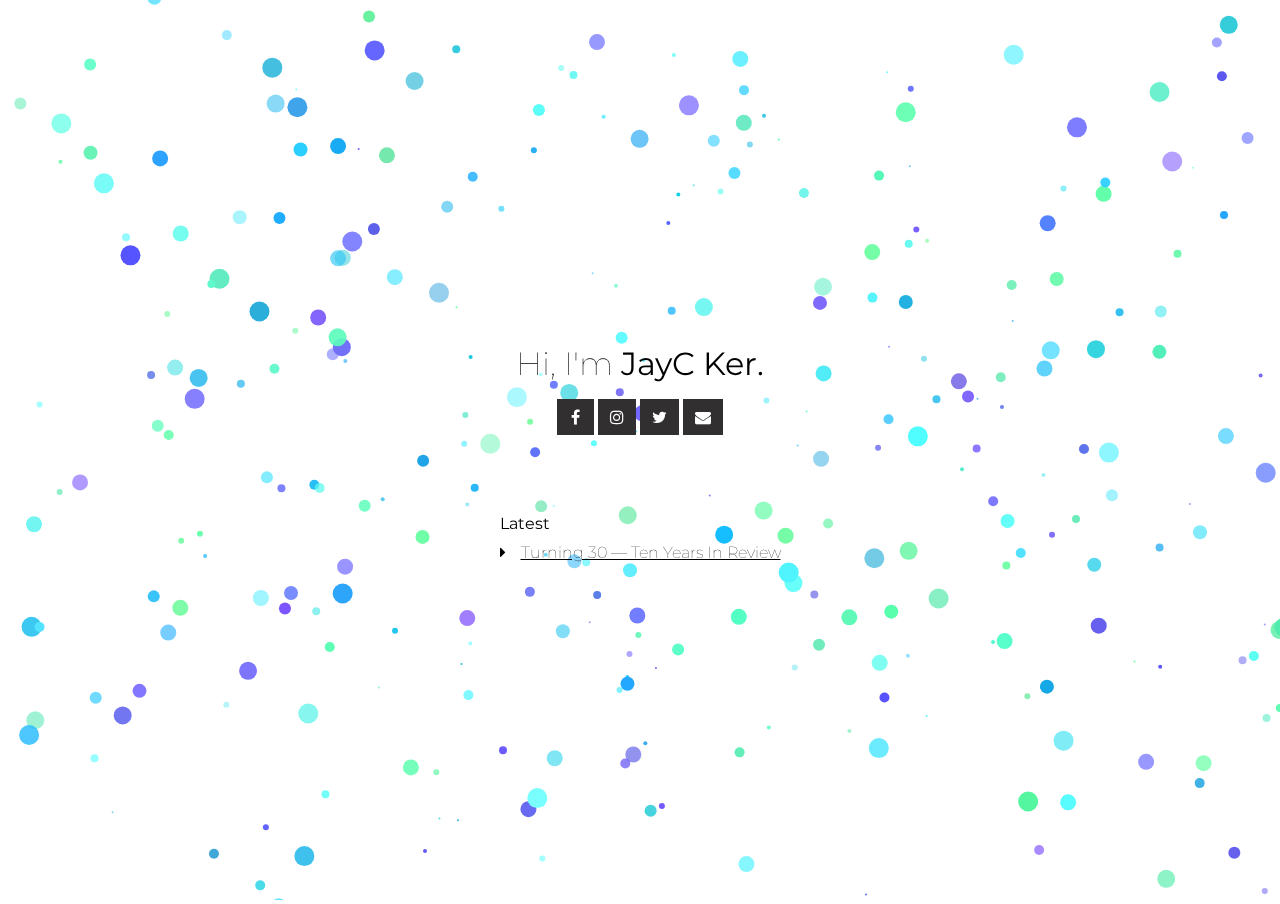
==== index.html @ e63155d9 "Add link to Ten Years in Review" ====
<!DOCTYPE html>
<html>
	<head>
		<title>JayC Ker</title>
		<meta name="viewport" content="width=device-width, initial-scale=1">
		<link rel="apple-touch-icon" sizes="180x180" href="apple-touch-icon.png">
		<link rel="icon" type="image/png" sizes="32x32" href="favicon-32x32.png">
		<link rel="icon" type="image/png" sizes="16x16" href="favicon-16x16.png">
		<link rel="manifest" href="site.webmanifest">
		<link rel="stylesheet" href="https://cdnjs.cloudflare.com/ajax/libs/font-awesome/4.7.0/css/font-awesome.min.css">
		<link rel="preconnect" href="https://fonts.gstatic.com">
		<link href="https://fonts.googleapis.com/css2?family=Montserrat&display=swap" rel="stylesheet">



		<style>
			html,
			body {
			  height: 100%;
			  width: 100%;
			  margin: 0;
			  padding: 0;
			  cursor: pointer;
			}
			canvas {
			  width: 100%;
		      height: 100%;
			  border: 1px soild white;
			}
		</style>



		<style>
			body {
				font-family: 'Montserrat', sans-serif;
				font-weight: lighter;
			}

			.flex-container {
				display: flex;
				flex-direction: column;
			}
			.center {
				display: flex;
				justify-content: center;
				align-items: center;
				height: 100%;
				
				
			}
			.main-container {
				position: absolute;
				left: 25%;
				right: 25%;
			}

			a {
				text-decoration: none;
				color: #000;
			}
			p > a:hover{
				color: #d9d9d9;
				text-decoration:  underline;
			}
			h1,
			h2,
			h3,
			h4,
			h5,
			h6 {
				font-weight: lighter;
				margin:  1% 0 1% 0;
			}
			._12 {
				font-size: 1.2em;
			}
			._14 {
				font-size: 1.4em;
			}
			ul {
				padding:0;
				list-style: none;
			}
			.footer-social-icons {
				display:block;
				margin: 0 auto;
			}
			.social-icon {
				color: #fff;
			}
			ul.social-icons {
				margin-top: 10px;
			}
			.social-icons li {
				vertical-align: top;
				display: inline;
				height: 100px;
			}
			.social-icons a {
				color: #fff;
				text-decoration: none;
			}
			.fa-facebook {
				padding:10px 14px;
				-o-transition:.5s;
				-ms-transition:.5s;
				-moz-transition:.5s;
				-webkit-transition:.5s;
				transition: .5s;
				background-color: #322f30;
			}
			.fa-facebook:hover {
				background-color: #3d5b99;
			}
			.fa-instagram {
				padding:10px 12px;
				-o-transition:.5s;
				-ms-transition:.5s;
				-moz-transition:.5s;
				-webkit-transition:.5s;
				transition: .5s;
				background-color: #322f30;
			}
			.fa-instagram:hover {
				background: #f09433; 
				background: -moz-linear-gradient(45deg, #f09433 0%, #e6683c 25%, #dc2743 50%, #cc2366 75%, #bc1888 100%); 
				background: -webkit-linear-gradient(45deg, #f09433 0%,#e6683c 25%,#dc2743 50%,#cc2366 75%,#bc1888 100%); 
				background: linear-gradient(45deg, #f09433 0%,#e6683c 25%,#dc2743 50%,#cc2366 75%,#bc1888 100%); 
				filter: progid:DXImageTransform.Microsoft.gradient( startColorstr='#f09433', endColorstr='#bc1888',GradientType=1 );
			}
			.fa-envelope {
				padding:10px 12px;
				-o-transition:.5s;
				-ms-transition:.5s;
				-moz-transition:.5s;
				-webkit-transition:.5s;
				transition: .5s;
				background-color: #322f30;
			}
			.fa-envelope:hover {
				background-color: #00aced;
			}
			.fa-twitter {
				padding:10px 12px;
				-o-transition:.5s;
				-ms-transition:.5s;
				-moz-transition:.5s;
				-webkit-transition:.5s;
				transition: .5s;
				background-color: #322f30;
			}
			.fa-twitter:hover {
				background-color: #00aced;
			}
			.fa-rss {
				padding:10px 14px;
				-o-transition:.5s;
				-ms-transition:.5s;
				-moz-transition:.5s;
				-webkit-transition:.5s;
				transition: .5s;
				background-color: #322f30;
			}
			.fa-rss:hover {
				background-color: #eb8231;
			}
			.fa-youtube {
				padding:10px 14px;
				-o-transition:.5s;
				-ms-transition:.5s;
				-moz-transition:.5s;
				-webkit-transition:.5s;
				transition: .5s;
				background-color: #322f30;
			}
			.fa-youtube:hover {
				background-color: #e64a41;
			}
			.fa-linkedin {
				padding:10px 14px;
				-o-transition:.5s;
				-ms-transition:.5s;
				-moz-transition:.5s;
				-webkit-transition:.5s;
				transition: .5s;
				background-color: #322f30;
			}
			.fa-linkedin:hover {
				background-color: #0073a4;
			}
			.fa-github {
				padding:10px 14px;
				-o-transition:.5s;
				-ms-transition:.5s;
				-moz-transition:.5s;
				-webkit-transition:.5s;
				transition: .5s;
				background-color: #322f30;
			}
			.fa-github:hover {
				background-color: #5a32a3;
			}

			.latest-posts i {
				margin-right:  15px;
			}

			.latest-posts .title {
				margin-bottom:  10px;
			}


			.latest-posts a {
				text-decoration: underline;
			}

		</style>

	</head>
	<body>
		


		<div class="flex-container center main-container">
			<h1>Hi, I'm <strong>JayC Ker.</strong></h1>
			<div class="footer-social-icons">
			    <ul class="social-icons">
			        <li><a href="https://www.facebook.com/jiachiun" target="_blank" class="social-icon"> <i class="fa fa-facebook"></i></a></li>
			        <li><a href="https://www.instagram.com/jayc_ker/" target="_blank" class="social-icon"> <i class="fa fa-instagram"></i></a></li>
				<li><a href="https://twitter.com/jayc_ker" target="_blank" class="social-icon"> <i class="fa fa-twitter"></i></a></li>
			        <li><a href="mailto:hello@jaycker.com" target="_blank" class="social-icon"> <i class="fa fa-envelope"></i></a></li>
			    </ul>
			</div>

			<div class="latest-posts" style="margin-top: 60px">
				<h4 class="title"><strong>Latest</strong></h4>

				<a href="/ten-years-in-review"><i class="fa fa-caret-right"></i>Turning 30 — Ten Years In Review</a>
		
			</div>
		</div>
		<canvas id="canvas"></canvas>

	</body>
</html>


<script>
	// Little Canvas things
	var canvas = document.querySelector("#canvas"),
	ctx = canvas.getContext('2d');

	// Set Canvas to be window size
	canvas.width = canvas.clientWidth;
	canvas.height = canvas.clientHeight;

	// Configuration, Play with these
	var config = {
		particleNumber: 800,
		maxParticleSize: 10,
		maxSpeed: 40,
		colorVariation: 50 };


	// Colors
	var colorPalette = {
		bg: { r: 255, g: 255, b: 255 },
		matter: [
	  { r: 110, g: 105, b: 255 }, // darkPRPL
	  { r: 105, g: 242, b: 255 }, // rockDust
	  { r: 43, g: 184, b: 240 }, // solorFlare
	  { r: 105, g: 255, b: 182 } // totesASun
	  ] };


	// Some Variables hanging out
	var particles = [],
	centerX = canvas.width / 2,
	centerY = canvas.height / 2,
	drawBg,

	// Draws the background for the canvas, because space
	drawBg = function (ctx, color) {
		ctx.fillStyle = "rgb(" + color.r + "," + color.g + "," + color.b + ")";
		ctx.fillRect(0, 0, canvas.width, canvas.height);
	};

	// Particle Constructor
	var Particle = function (x, y) {
	  // X Coordinate
	  this.x = x || Math.round(Math.random() * canvas.width);
	  // Y Coordinate
	  this.y = y || Math.round(Math.random() * canvas.height);
	  // Radius of the space dust
	  this.r = Math.ceil(Math.random() * config.maxParticleSize);
	  // Color of the rock, given some randomness
	  this.c = colorVariation(colorPalette.matter[Math.floor(Math.random() * colorPalette.matter.length)], true);
	  // Speed of which the rock travels
	  this.s = Math.pow(Math.ceil(Math.random() * config.maxSpeed), .7);
	  // Direction the Rock flies
	  this.d = Math.round(Math.random() * 360);
	};

	// Provides some nice color variation
	// Accepts an rgba object
	// returns a modified rgba object or a rgba string if true is passed in for argument 2
	var colorVariation = function (color, returnString) {
		var r, g, b, a, variation;
		r = Math.round(Math.random() * config.colorVariation - config.colorVariation / 2 + color.r);
		g = Math.round(Math.random() * config.colorVariation - config.colorVariation / 2 + color.g);
		b = Math.round(Math.random() * config.colorVariation - config.colorVariation / 2 + color.b);
		a = Math.random() + .5;
		if (returnString) {
			return "rgba(" + r + "," + g + "," + b + "," + a + ")";
		} else {
			return { r, g, b, a };
		}
	};

	// Used to find the rocks next point in space, accounting for speed and direction
	var updateParticleModel = function (p) {
	  var a = 180 - (p.d + 90); // find the 3rd angle
	  p.d > 0 && p.d < 180 ? p.x += p.s * Math.sin(p.d) / Math.sin(p.s) : p.x -= p.s * Math.sin(p.d) / Math.sin(p.s);
	  p.d > 90 && p.d < 270 ? p.y += p.s * Math.sin(a) / Math.sin(p.s) : p.y -= p.s * Math.sin(a) / Math.sin(p.s);
	  return p;
	};

	// Just the function that physically draws the particles
	// Physically? sure why not, physically.
	var drawParticle = function (x, y, r, c) {
		ctx.beginPath();
		ctx.fillStyle = c;
		ctx.arc(x, y, r, 0, 2 * Math.PI, false);
		ctx.fill();
		ctx.closePath();
	};

	// Remove particles that aren't on the canvas
	var cleanUpArray = function () {
		particles = particles.filter(p => {
			return p.x > -100 && p.y > -100;
		});
	};


	var initParticles = function (numParticles, x, y) {
		for (let i = 0; i < numParticles; i++) {
			particles.push(new Particle(x, y));
		}
		particles.forEach(p => {
			drawParticle(p.x, p.y, p.r, p.c);
		});
	};

	// That thing
	window.requestAnimFrame = function () {
		return window.requestAnimationFrame ||
		window.webkitRequestAnimationFrame ||
		window.mozRequestAnimationFrame ||
		function (callback) {
			window.setTimeout(callback, 1000 / 60);
		};
	}();


	// Our Frame function
	var frame = function () {
	  // Draw background first
	  drawBg(ctx, colorPalette.bg);
	  // Update Particle models to new position
	  particles.map(p => {
	  	return updateParticleModel(p);
	  });
	  // Draw em'
	  particles.forEach(p => {
	  	drawParticle(p.x, p.y, p.r, p.c);
	  });
	  // Play the same song? Ok!
	  window.requestAnimFrame(frame);
	};

	// Click listener
	document.body.addEventListener("click", function (event) {
		var x = event.clientX,
		y = event.clientY;
		cleanUpArray();
		initParticles(config.particleNumber, x, y);
	});

	// First Frame
	frame();

	// First particle explosion
	initParticles(config.particleNumber);
</script>
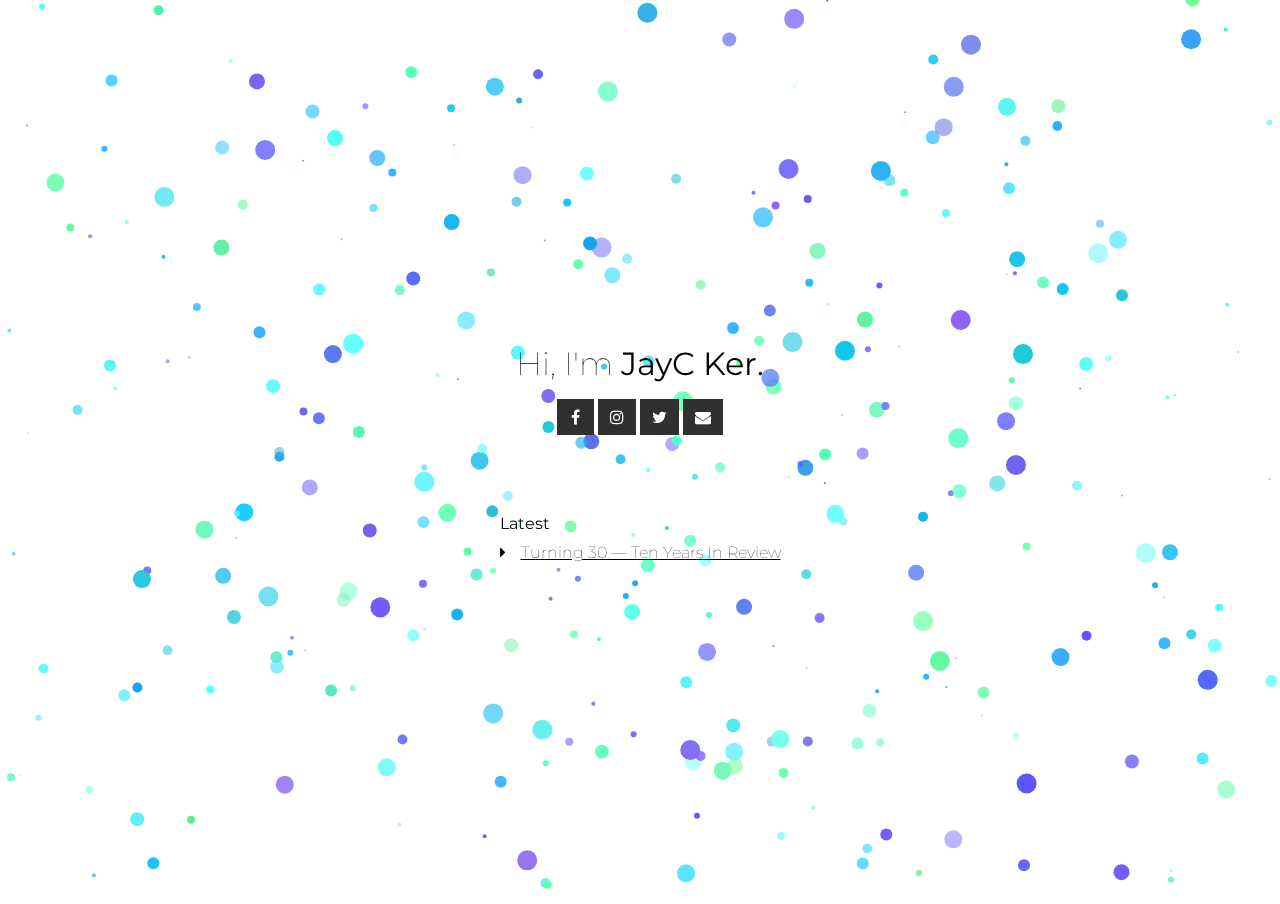
==== commit 0e4c84e3: "Fix OCD" ====
--- a/index.html
+++ b/index.html
@@ -235,9 +235,7 @@
 
 			<div class="latest-posts" style="margin-top: 60px">
 				<h4 class="title"><strong>Latest</strong></h4>
-
 				<a href="/ten-years-in-review"><i class="fa fa-caret-right"></i>Turning 30 — Ten Years In Review</a>
-		
 			</div>
 		</div>
 		<canvas id="canvas"></canvas>
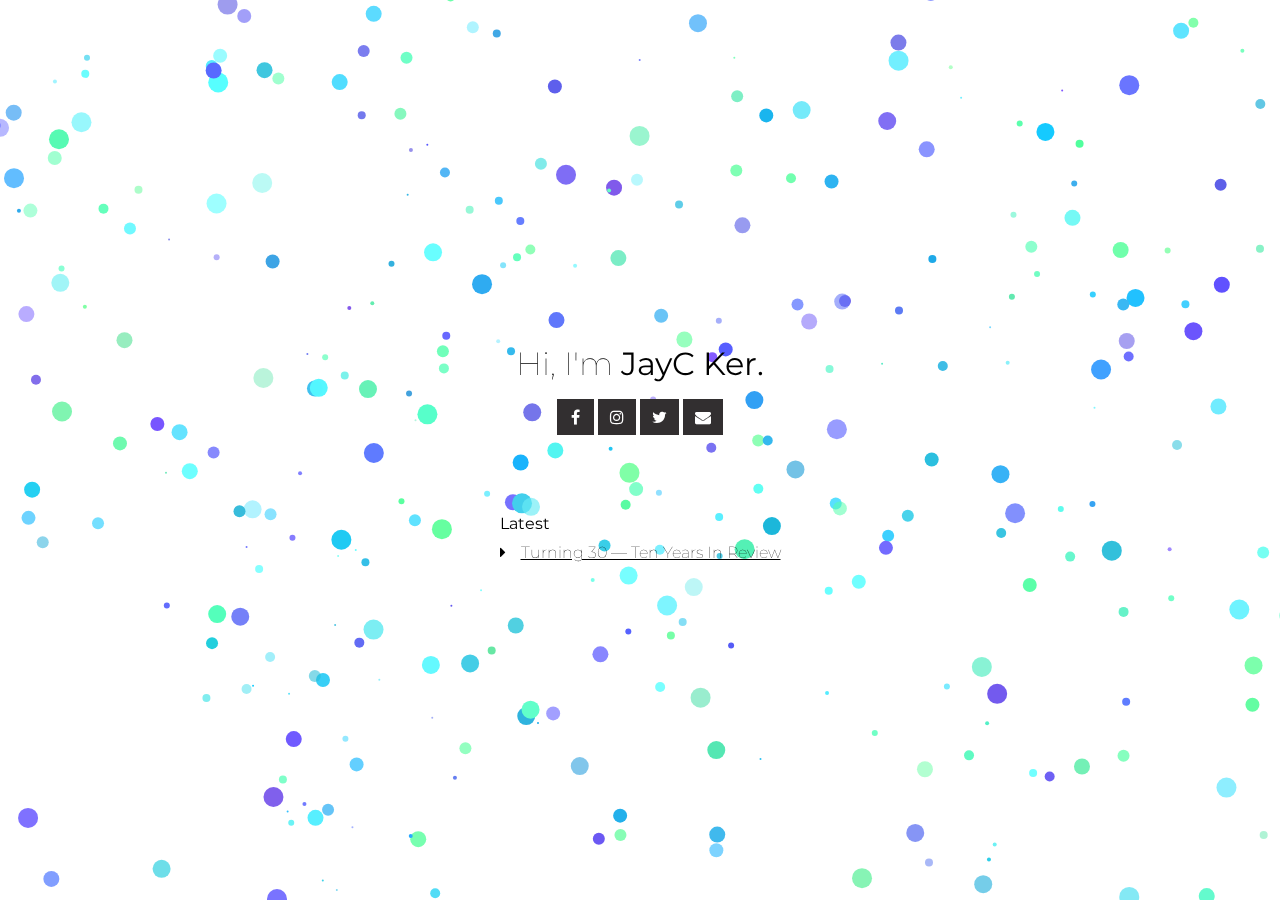
==== commit 9b0baa2e: "Add hover animation" ====
--- a/index.html
+++ b/index.html
@@ -58,6 +58,23 @@
 			a {
 				text-decoration: none;
 				color: #000;
+			}
+			a:hover {
+				font-weight: 900;
+				background: rgb(110,105,255);
+				background-image: linear-gradient(90deg, rgba(110,105,255,1) 0%, rgba(105,242,255,1) 35%, rgba(105, 255, 182,1) 65% , rgba(43,184,240,1) 100%);
+				background-size: 200% 200%;
+				animation: rainbow 2s ease-in-out infinite;
+				-webkit-background-clip: text;
+			    -moz-background-clip: text;
+			    -webkit-text-fill-color: transparent; 
+			    -moz-text-fill-color: transparent;
+			}
+
+			@keyframes rainbow { 
+				0%{background-position:left}
+				50%{background-position:right}
+				100%{background-position:left}
 			}
 			p > a:hover{
 				color: #d9d9d9;
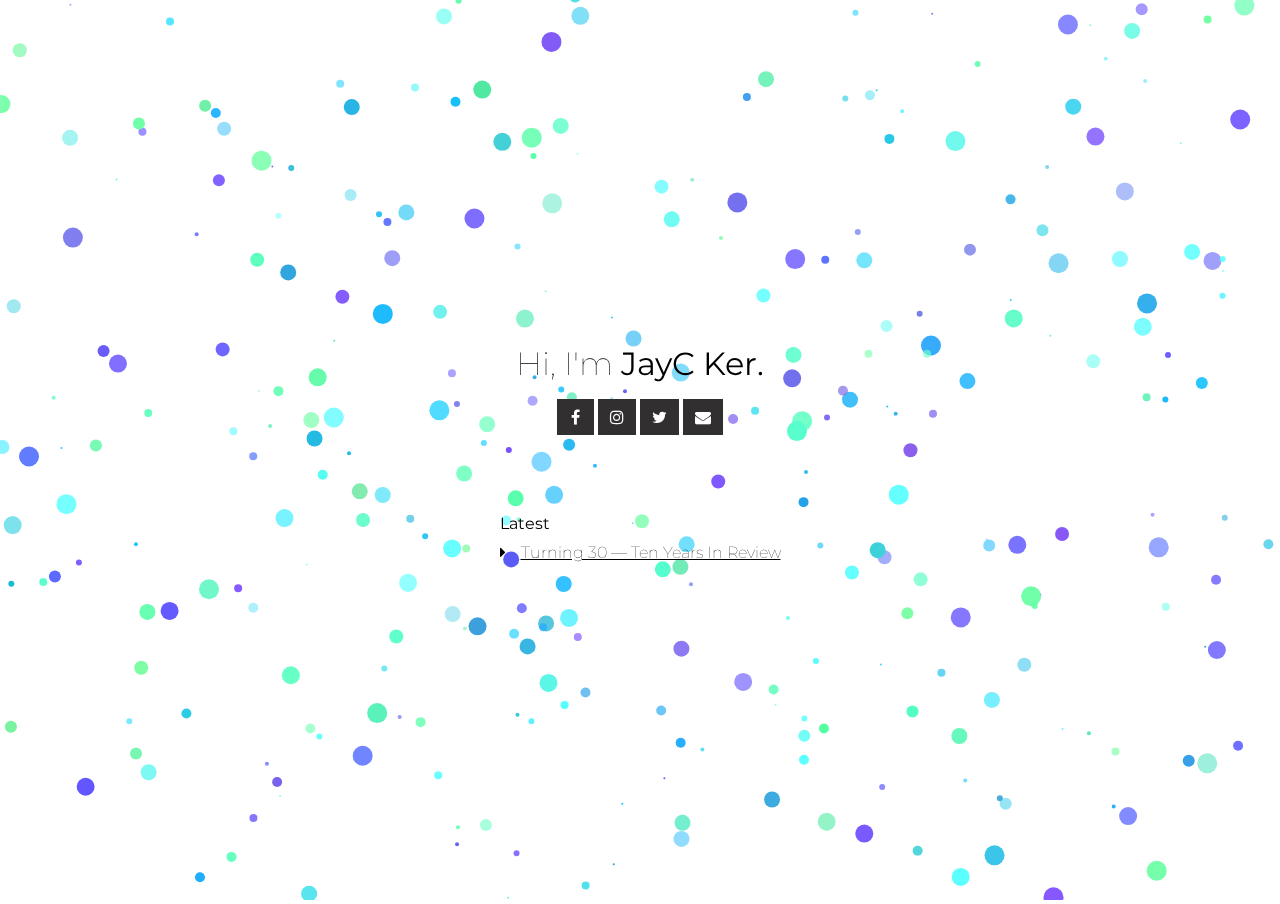
==== commit af8bd45c: "Add rainbow keyframes" ====
--- a/index.html
+++ b/index.html
@@ -70,7 +70,6 @@
 			    -webkit-text-fill-color: transparent; 
 			    -moz-text-fill-color: transparent;
 			}
-
 			@keyframes rainbow { 
 				0%{background-position:left}
 				50%{background-position:right}
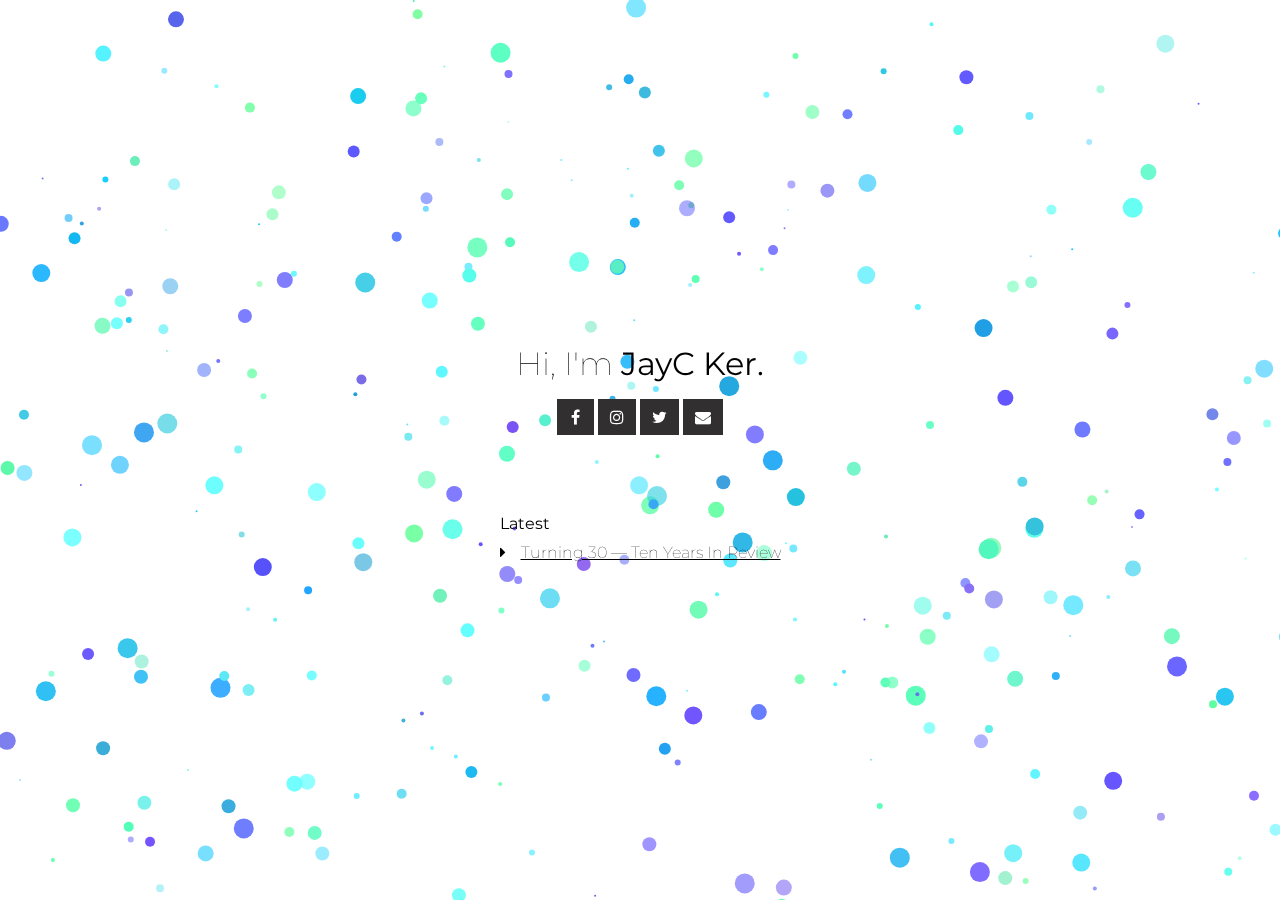
==== commit e7990619: "Fix hover issue" ====
--- a/index.html
+++ b/index.html
@@ -59,12 +59,12 @@
 				text-decoration: none;
 				color: #000;
 			}
-			a:hover {
+			a.gradient-text:hover {
 				font-weight: 900;
 				background: rgb(110,105,255);
 				background-image: linear-gradient(90deg, rgba(110,105,255,1) 0%, rgba(105,242,255,1) 35%, rgba(105, 255, 182,1) 65% , rgba(43,184,240,1) 100%);
 				background-size: 200% 200%;
-				animation: rainbow 2s ease-in-out infinite;
+				animation: rainbow 3s ease-in-out infinite;
 				-webkit-background-clip: text;
 			    -moz-background-clip: text;
 			    -webkit-text-fill-color: transparent; 
@@ -251,7 +251,7 @@
 
 			<div class="latest-posts" style="margin-top: 60px">
 				<h4 class="title"><strong>Latest</strong></h4>
-				<a href="/ten-years-in-review"><i class="fa fa-caret-right"></i>Turning 30 — Ten Years In Review</a>
+				<a href="/ten-years-in-review" class="gradient-text"><i class="fa fa-caret-right"></i>Turning 30 — Ten Years In Review</a>
 			</div>
 		</div>
 		<canvas id="canvas"></canvas>
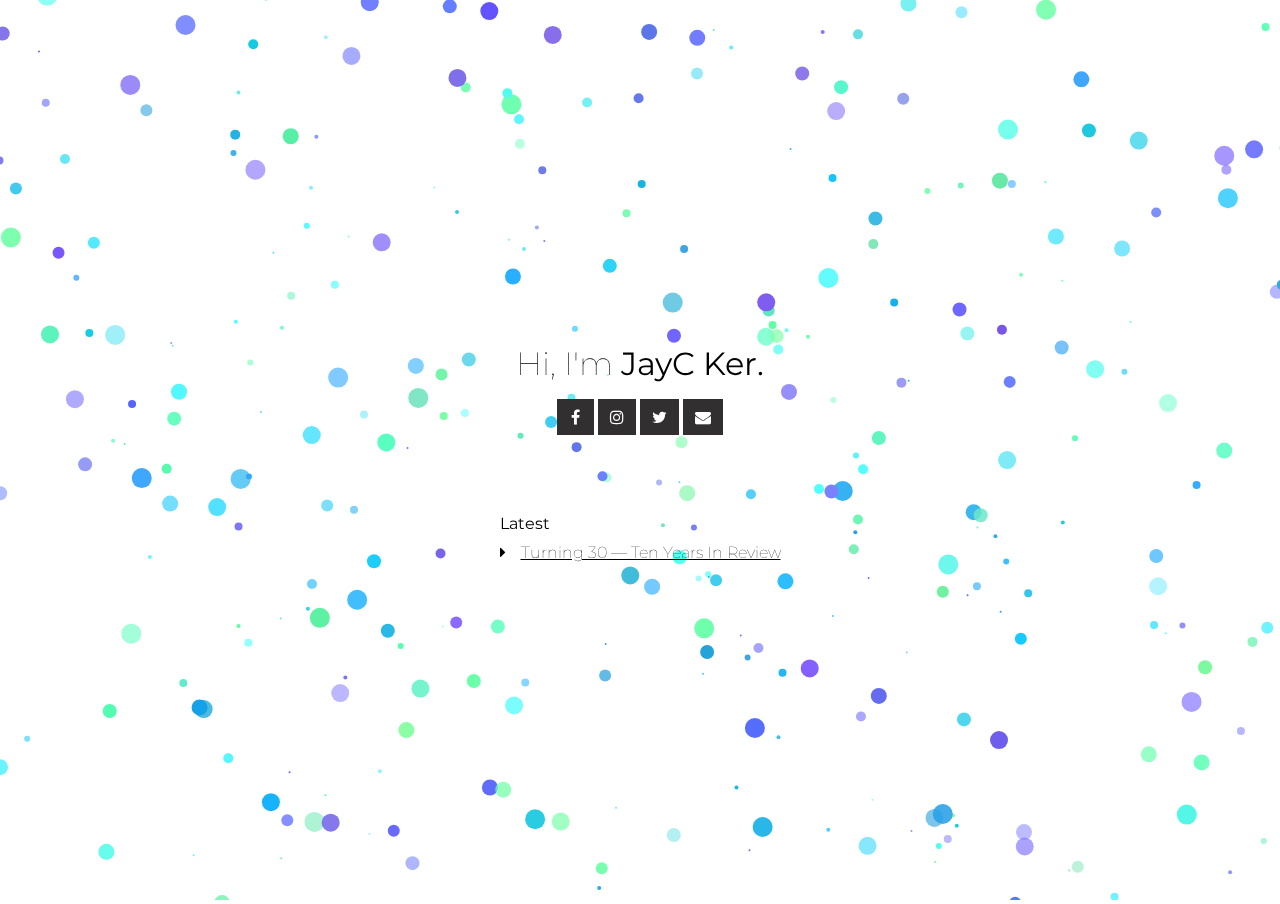
==== commit f0fbe76e: "Add Open Graph Tags" ====
--- a/index.html
+++ b/index.html
@@ -10,7 +10,13 @@
 		<link rel="stylesheet" href="https://cdnjs.cloudflare.com/ajax/libs/font-awesome/4.7.0/css/font-awesome.min.css">
 		<link rel="preconnect" href="https://fonts.gstatic.com">
 		<link href="https://fonts.googleapis.com/css2?family=Montserrat&display=swap" rel="stylesheet">
-
+		<meta property="og:site_name" content="JayC Ker"/>
+		<meta property="og:title" content="Hello, I'm JayC Ker" />
+		<meta property="og:description" content="Tech Entrepreneur & Indie Maker based in Malaysia." />
+		<meta property="og:image" content="https://jaycker.com/images/banner-jayc-ker.jpg" />
+		<meta property="og:image:width" content="1200"/>
+		<meta property="og:image:height" content="630"/>
+		<meta property="og:type" content="website" />
 
 
 		<style>
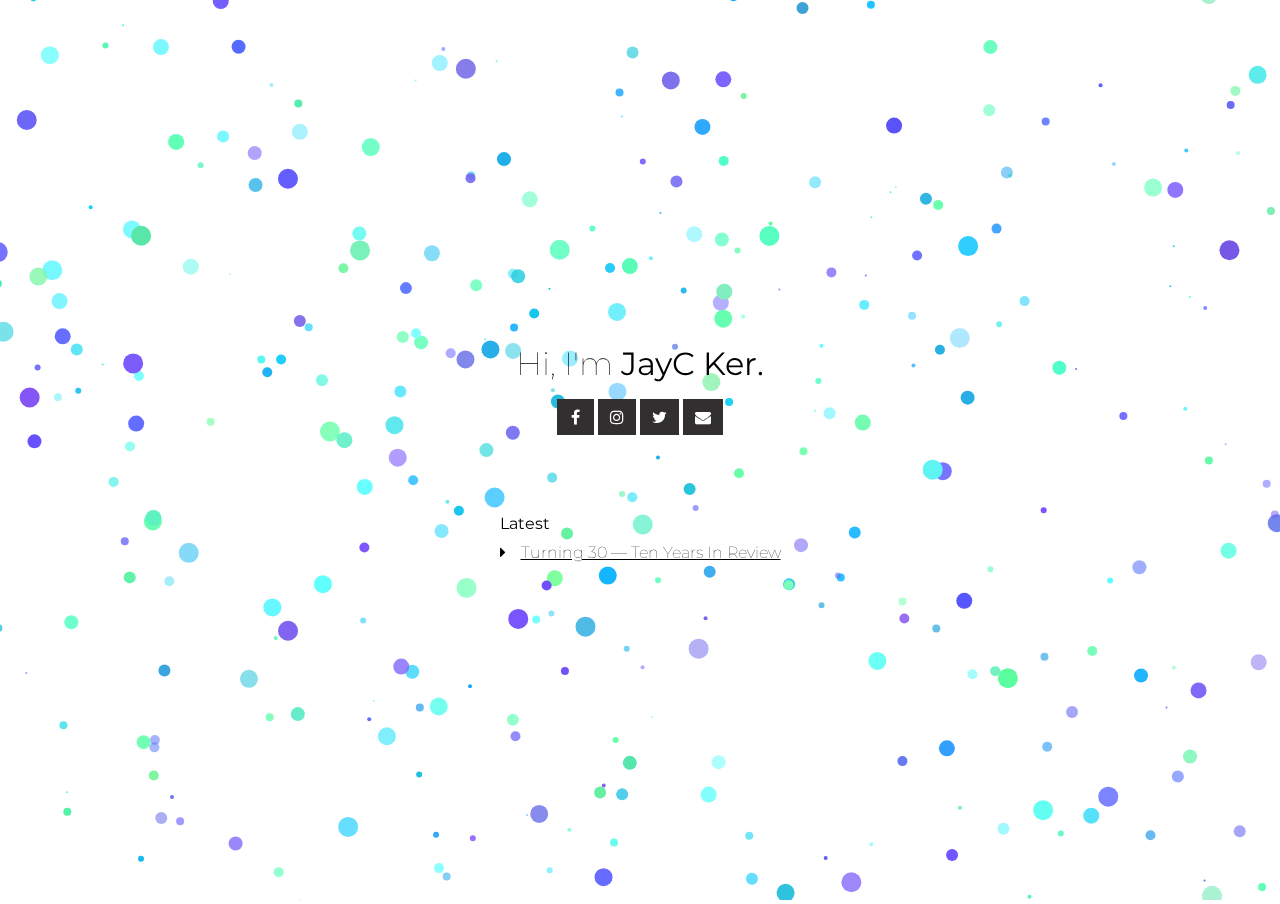
==== commit 3513afc4: "Add Google Tag Manager" ====
--- a/index.html
+++ b/index.html
@@ -1,7 +1,8 @@
 <!DOCTYPE html>
 <html>
 	<head>
-		<title>JayC Ker</title>
+		<title>Hello, I'm JayC Ker</title>
+		<meta name="description" content="Tech Entrepreneur & Indie Maker based in Malaysia." />
 		<meta name="viewport" content="width=device-width, initial-scale=1">
 		<link rel="apple-touch-icon" sizes="180x180" href="apple-touch-icon.png">
 		<link rel="icon" type="image/png" sizes="32x32" href="favicon-32x32.png">
@@ -18,6 +19,15 @@
 		<meta property="og:image:height" content="630"/>
 		<meta property="og:type" content="website" />
 
+		<!-- Google Tag Manager -->
+		<script>(function(w,d,s,l,i){w[l]=w[l]||[];w[l].push({'gtm.start':
+			new Date().getTime(),event:'gtm.js'});var f=d.getElementsByTagName(s)[0],
+			j=d.createElement(s),dl=l!='dataLayer'?'&l='+l:'';j.async=true;j.src=
+			'https://www.googletagmanager.com/gtm.js?id='+i+dl;f.parentNode.insertBefore(j,f);
+			})(window,document,'script','dataLayer','GTM-522HJV4');
+		</script>
+		<!-- End Google Tag Manager -->
+
 
 		<style>
 			html,
@@ -241,7 +251,10 @@
 
 	</head>
 	<body>
-		
+		<!-- Google Tag Manager (noscript) -->
+			<noscript><iframe src="https://www.googletagmanager.com/ns.html?id=GTM-522HJV4"
+			height="0" width="0" style="display:none;visibility:hidden"></iframe></noscript>
+		<!-- End Google Tag Manager (noscript) -->
 
 
 		<div class="flex-container center main-container">
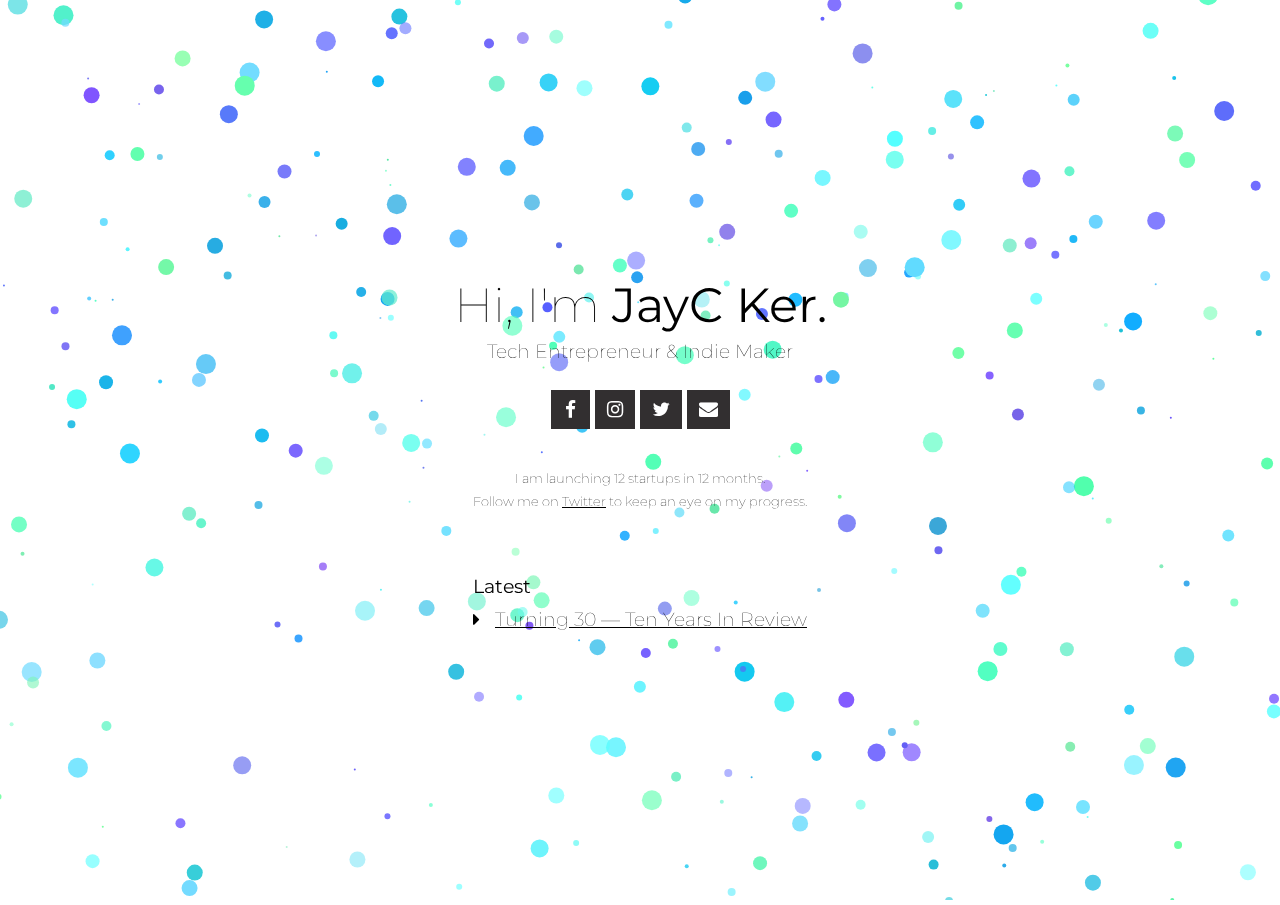
==== commit 032a9193: "Add Call-to-action" ====
--- a/index.html
+++ b/index.html
@@ -29,225 +29,7 @@
 		<!-- End Google Tag Manager -->
 
 
-		<style>
-			html,
-			body {
-			  height: 100%;
-			  width: 100%;
-			  margin: 0;
-			  padding: 0;
-			  cursor: pointer;
-			}
-			canvas {
-			  width: 100%;
-		      height: 100%;
-			  border: 1px soild white;
-			}
-		</style>
-
-
-
-		<style>
-			body {
-				font-family: 'Montserrat', sans-serif;
-				font-weight: lighter;
-			}
-
-			.flex-container {
-				display: flex;
-				flex-direction: column;
-			}
-			.center {
-				display: flex;
-				justify-content: center;
-				align-items: center;
-				height: 100%;
-				
-				
-			}
-			.main-container {
-				position: absolute;
-				left: 25%;
-				right: 25%;
-			}
-
-			a {
-				text-decoration: none;
-				color: #000;
-			}
-			a.gradient-text:hover {
-				font-weight: 900;
-				background: rgb(110,105,255);
-				background-image: linear-gradient(90deg, rgba(110,105,255,1) 0%, rgba(105,242,255,1) 35%, rgba(105, 255, 182,1) 65% , rgba(43,184,240,1) 100%);
-				background-size: 200% 200%;
-				animation: rainbow 3s ease-in-out infinite;
-				-webkit-background-clip: text;
-			    -moz-background-clip: text;
-			    -webkit-text-fill-color: transparent; 
-			    -moz-text-fill-color: transparent;
-			}
-			@keyframes rainbow { 
-				0%{background-position:left}
-				50%{background-position:right}
-				100%{background-position:left}
-			}
-			p > a:hover{
-				color: #d9d9d9;
-				text-decoration:  underline;
-			}
-			h1,
-			h2,
-			h3,
-			h4,
-			h5,
-			h6 {
-				font-weight: lighter;
-				margin:  1% 0 1% 0;
-			}
-			._12 {
-				font-size: 1.2em;
-			}
-			._14 {
-				font-size: 1.4em;
-			}
-			ul {
-				padding:0;
-				list-style: none;
-			}
-			.footer-social-icons {
-				display:block;
-				margin: 0 auto;
-			}
-			.social-icon {
-				color: #fff;
-			}
-			ul.social-icons {
-				margin-top: 10px;
-			}
-			.social-icons li {
-				vertical-align: top;
-				display: inline;
-				height: 100px;
-			}
-			.social-icons a {
-				color: #fff;
-				text-decoration: none;
-			}
-			.fa-facebook {
-				padding:10px 14px;
-				-o-transition:.5s;
-				-ms-transition:.5s;
-				-moz-transition:.5s;
-				-webkit-transition:.5s;
-				transition: .5s;
-				background-color: #322f30;
-			}
-			.fa-facebook:hover {
-				background-color: #3d5b99;
-			}
-			.fa-instagram {
-				padding:10px 12px;
-				-o-transition:.5s;
-				-ms-transition:.5s;
-				-moz-transition:.5s;
-				-webkit-transition:.5s;
-				transition: .5s;
-				background-color: #322f30;
-			}
-			.fa-instagram:hover {
-				background: #f09433; 
-				background: -moz-linear-gradient(45deg, #f09433 0%, #e6683c 25%, #dc2743 50%, #cc2366 75%, #bc1888 100%); 
-				background: -webkit-linear-gradient(45deg, #f09433 0%,#e6683c 25%,#dc2743 50%,#cc2366 75%,#bc1888 100%); 
-				background: linear-gradient(45deg, #f09433 0%,#e6683c 25%,#dc2743 50%,#cc2366 75%,#bc1888 100%); 
-				filter: progid:DXImageTransform.Microsoft.gradient( startColorstr='#f09433', endColorstr='#bc1888',GradientType=1 );
-			}
-			.fa-envelope {
-				padding:10px 12px;
-				-o-transition:.5s;
-				-ms-transition:.5s;
-				-moz-transition:.5s;
-				-webkit-transition:.5s;
-				transition: .5s;
-				background-color: #322f30;
-			}
-			.fa-envelope:hover {
-				background-color: #00aced;
-			}
-			.fa-twitter {
-				padding:10px 12px;
-				-o-transition:.5s;
-				-ms-transition:.5s;
-				-moz-transition:.5s;
-				-webkit-transition:.5s;
-				transition: .5s;
-				background-color: #322f30;
-			}
-			.fa-twitter:hover {
-				background-color: #00aced;
-			}
-			.fa-rss {
-				padding:10px 14px;
-				-o-transition:.5s;
-				-ms-transition:.5s;
-				-moz-transition:.5s;
-				-webkit-transition:.5s;
-				transition: .5s;
-				background-color: #322f30;
-			}
-			.fa-rss:hover {
-				background-color: #eb8231;
-			}
-			.fa-youtube {
-				padding:10px 14px;
-				-o-transition:.5s;
-				-ms-transition:.5s;
-				-moz-transition:.5s;
-				-webkit-transition:.5s;
-				transition: .5s;
-				background-color: #322f30;
-			}
-			.fa-youtube:hover {
-				background-color: #e64a41;
-			}
-			.fa-linkedin {
-				padding:10px 14px;
-				-o-transition:.5s;
-				-ms-transition:.5s;
-				-moz-transition:.5s;
-				-webkit-transition:.5s;
-				transition: .5s;
-				background-color: #322f30;
-			}
-			.fa-linkedin:hover {
-				background-color: #0073a4;
-			}
-			.fa-github {
-				padding:10px 14px;
-				-o-transition:.5s;
-				-ms-transition:.5s;
-				-moz-transition:.5s;
-				-webkit-transition:.5s;
-				transition: .5s;
-				background-color: #322f30;
-			}
-			.fa-github:hover {
-				background-color: #5a32a3;
-			}
-
-			.latest-posts i {
-				margin-right:  15px;
-			}
-
-			.latest-posts .title {
-				margin-bottom:  10px;
-			}
-
-
-			.latest-posts a {
-				text-decoration: underline;
-			}
-
-		</style>
+		<link href="styles.css" rel="stylesheet">
 
 	</head>
 	<body>
@@ -259,6 +41,7 @@
 
 		<div class="flex-container center main-container">
 			<h1>Hi, I'm <strong>JayC Ker.</strong></h1>
+			<span>Tech Entrepreneur & Indie Maker</span>
 			<div class="footer-social-icons">
 			    <ul class="social-icons">
 			        <li><a href="https://www.facebook.com/jiachiun" target="_blank" class="social-icon"> <i class="fa fa-facebook"></i></a></li>
@@ -268,7 +51,11 @@
 			    </ul>
 			</div>
 
+			<div style="" class="text-center">
+				<span class="text-fineprint">I am launching 12 startups in 12 months.<br>Follow me on <a href="https://twitter.com/jayc_ker" class="gradient-text">Twitter</a> to keep an eye on my progress.</span>
+			</div>
 			<div class="latest-posts" style="margin-top: 60px">
+
 				<h4 class="title"><strong>Latest</strong></h4>
 				<a href="/ten-years-in-review" class="gradient-text"><i class="fa fa-caret-right"></i>Turning 30 — Ten Years In Review</a>
 			</div>
@@ -300,10 +87,10 @@
 	var colorPalette = {
 		bg: { r: 255, g: 255, b: 255 },
 		matter: [
-	  { r: 110, g: 105, b: 255 }, // darkPRPL
-	  { r: 105, g: 242, b: 255 }, // rockDust
-	  { r: 43, g: 184, b: 240 }, // solorFlare
-	  { r: 105, g: 255, b: 182 } // totesASun
+	  { r: 110, g: 105, b: 255 }, // darkPRPL #6e69ff
+	  { r: 105, g: 242, b: 255 }, // rockDust #69f2ff
+	  { r: 43, g: 184, b: 240 }, // solorFlare #2bb8f0
+	  { r: 105, g: 255, b: 182 } // totesASun #69ffb6
 	  ] };
 
 
--- a/styles.css
+++ b/styles.css
@@ -0,0 +1,248 @@
+html,
+body {
+  height: 100%;
+  width: 100%;
+  margin: 0;
+  padding: 0;
+  cursor: pointer;
+}
+canvas {
+  width: 100%;
+  height: 100%;
+  border: 1px soild white;
+}
+
+body {
+	font-family: 'Montserrat', sans-serif;
+	font-weight: lighter;
+	font-size:  19px;
+}
+
+.flex-container {
+	display: flex;
+	flex-direction: column;
+}
+.center {
+	display: flex;
+	justify-content: center;
+	align-items: center;
+	height: 100%;
+}
+.text-center {
+	text-align: center;
+}
+.text-muted {
+	color:  #b3b3b3;
+}
+.text-fineprint {
+	font-size: 0.7em;
+}
+.main-container {
+	position: absolute;
+	left: 25%;
+	right: 25%;
+}
+
+@media only screen and (max-width: 1024px) {
+	.main-container {
+		position: absolute;
+		left: 10%;
+		right: 10%;
+	}
+}
+
+@media only screen and (max-width: 768px) {
+	.main-container {
+		position: absolute;
+		left: 5%;
+		right: 5%;
+	}
+}
+
+@media only screen and (max-width: 600px) {
+	.main-container {
+		position: absolute;
+		left: 5px;
+		right: 5px;
+	}
+}
+
+a {
+	text-decoration: underline;
+	color: #000;
+}
+a.gradient-text:hover {
+	font-weight: 900;
+	background: rgb(110,105,255);
+	background-image: linear-gradient(90deg, rgba(110,105,255,1) 0%, rgba(105,242,255,1) 35%, rgba(105, 255, 182,1) 65% , rgba(43,184,240,1) 100%);
+	background-size: 200% 200%;
+	animation: rainbow 3s ease-in-out infinite;
+	-webkit-background-clip: text;
+    -moz-background-clip: text;
+    -webkit-text-fill-color: transparent; 
+    -moz-text-fill-color: transparent;
+}
+@keyframes rainbow { 
+	0%{background-position:left}
+	50%{background-position:right}
+	100%{background-position:left}
+}
+p > a:hover{
+	color: #d9d9d9;
+	text-decoration:  underline;
+}
+h1,
+h2,
+h3,
+h4,
+h5,
+h6 {
+	font-weight: lighter;
+	margin:  1% 0 1% 0;
+}
+h1 {
+	font-size:  2.5em;
+}
+._12 {
+	font-size: 1.2em;
+}
+._14 {
+	font-size: 1.4em;
+}
+ul {
+	padding:0;
+	list-style: none;
+}
+.footer-social-icons {
+	display:block;
+	margin: 17px auto;
+}
+.social-icon {
+	color: #fff;
+}
+ul.social-icons {
+	margin-top: 10px;
+}
+.social-icons li {
+	vertical-align: top;
+	display: inline;
+	height: 100px;
+}
+.social-icons a {
+	color: #fff;
+	text-decoration: none;
+}
+.fa-facebook {
+	padding:10px 14px;
+	-o-transition:.5s;
+	-ms-transition:.5s;
+	-moz-transition:.5s;
+	-webkit-transition:.5s;
+	transition: .5s;
+	background-color: #322f30;
+}
+.fa-facebook:hover {
+	background-color: #3d5b99;
+}
+.fa-instagram {
+	padding:10px 12px;
+	-o-transition:.5s;
+	-ms-transition:.5s;
+	-moz-transition:.5s;
+	-webkit-transition:.5s;
+	transition: .5s;
+	background-color: #322f30;
+}
+.fa-instagram:hover {
+	background: #f09433; 
+	background: -moz-linear-gradient(45deg, #f09433 0%, #e6683c 25%, #dc2743 50%, #cc2366 75%, #bc1888 100%); 
+	background: -webkit-linear-gradient(45deg, #f09433 0%,#e6683c 25%,#dc2743 50%,#cc2366 75%,#bc1888 100%); 
+	background: linear-gradient(45deg, #f09433 0%,#e6683c 25%,#dc2743 50%,#cc2366 75%,#bc1888 100%); 
+	filter: progid:DXImageTransform.Microsoft.gradient( startColorstr='#f09433', endColorstr='#bc1888',GradientType=1 );
+}
+.fa-envelope {
+	padding:10px 12px;
+	-o-transition:.5s;
+	-ms-transition:.5s;
+	-moz-transition:.5s;
+	-webkit-transition:.5s;
+	transition: .5s;
+	background-color: #322f30;
+}
+.fa-envelope:hover {
+	background-color: #00aced;
+}
+.fa-twitter {
+	padding:10px 12px;
+	-o-transition:.5s;
+	-ms-transition:.5s;
+	-moz-transition:.5s;
+	-webkit-transition:.5s;
+	transition: .5s;
+	background-color: #322f30;
+}
+.fa-twitter:hover {
+	background-color: #00aced;
+}
+.fa-rss {
+	padding:10px 14px;
+	-o-transition:.5s;
+	-ms-transition:.5s;
+	-moz-transition:.5s;
+	-webkit-transition:.5s;
+	transition: .5s;
+	background-color: #322f30;
+}
+.fa-rss:hover {
+	background-color: #eb8231;
+}
+.fa-youtube {
+	padding:10px 14px;
+	-o-transition:.5s;
+	-ms-transition:.5s;
+	-moz-transition:.5s;
+	-webkit-transition:.5s;
+	transition: .5s;
+	background-color: #322f30;
+}
+.fa-youtube:hover {
+	background-color: #e64a41;
+}
+.fa-linkedin {
+	padding:10px 14px;
+	-o-transition:.5s;
+	-ms-transition:.5s;
+	-moz-transition:.5s;
+	-webkit-transition:.5s;
+	transition: .5s;
+	background-color: #322f30;
+}
+.fa-linkedin:hover {
+	background-color: #0073a4;
+}
+.fa-github {
+	padding:10px 14px;
+	-o-transition:.5s;
+	-ms-transition:.5s;
+	-moz-transition:.5s;
+	-webkit-transition:.5s;
+	transition: .5s;
+	background-color: #322f30;
+}
+.fa-github:hover {
+	background-color: #5a32a3;
+}
+
+.latest-posts i {
+	margin-right:  15px;
+}
+
+.latest-posts .title {
+	margin-bottom:  10px;
+}
+.breadcrumbs i {
+	margin-right: 15px;
+}
+.latest-posts a {
+	text-decoration: underline;
+}